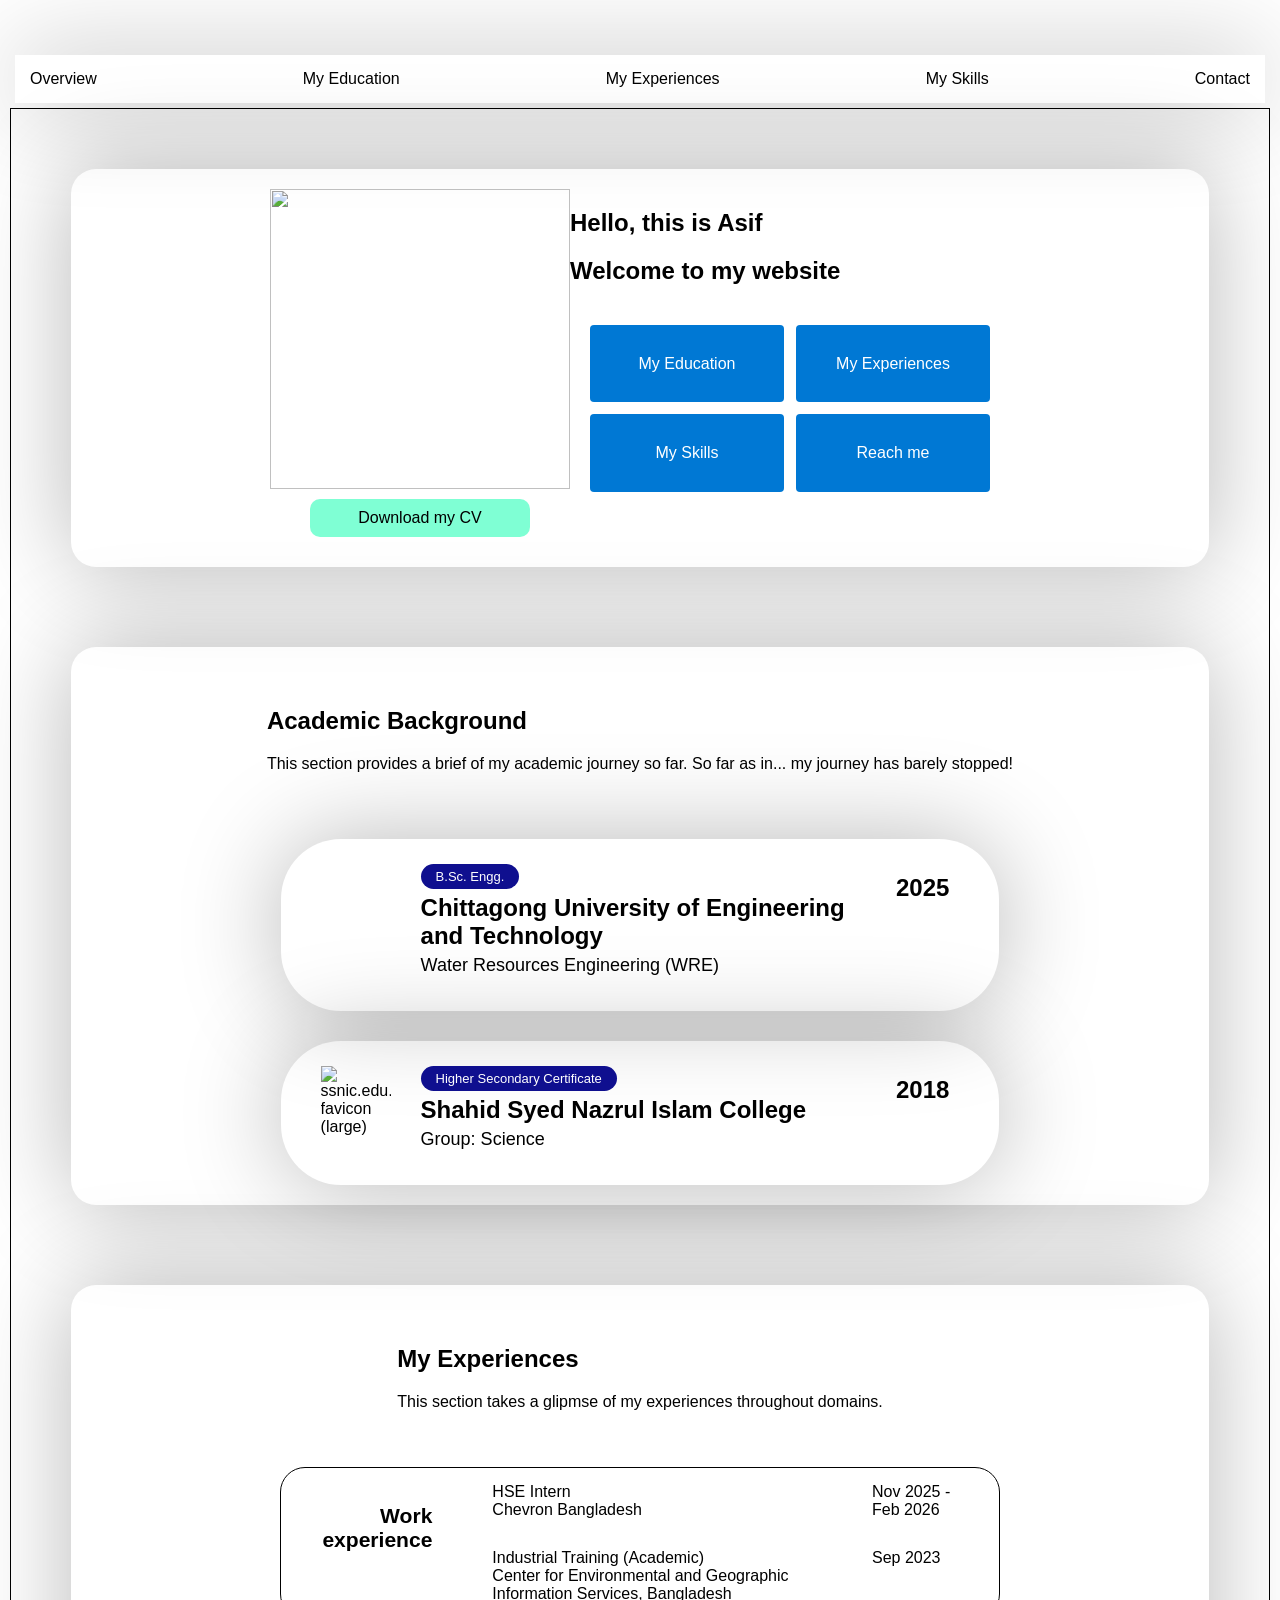
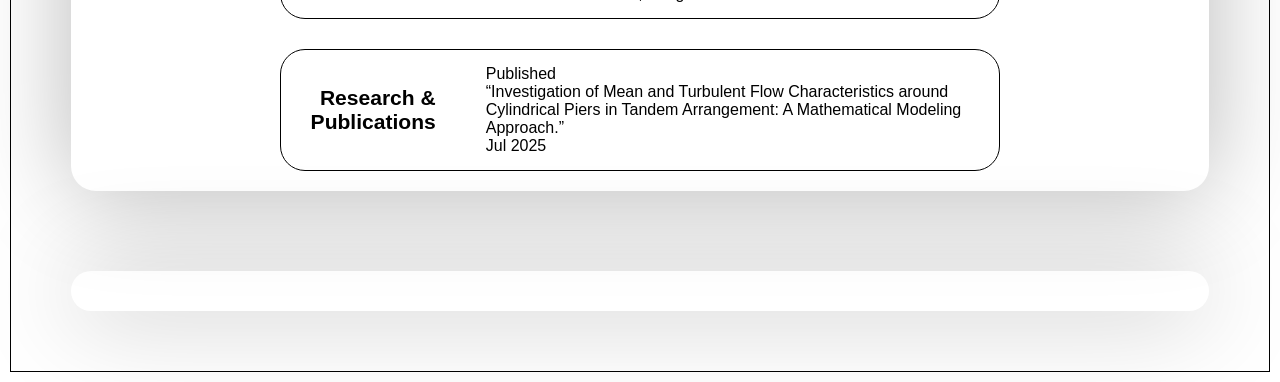
==== main.html @ f103220b "first commit" ====
<!DOCTYPE html>
<html lang="en">

<head>
    <meta charset="UTF-8">
    <meta name="viewport" content="width=device-width, initial-scale=1.0">
    <title>index</title>
    <link rel="stylesheet" href="style.css">
</head>

<body>

<div class="nav">
    <div class="nav-btn">Overview</div>
    <div class="nav-btn">My Education</div>
    <div class="nav-btn">My Experiences</div>
    <div class="nav-btn">My Skills</div>
    <div class="nav-btn">Contact</div>
</div>

<div class="og-container">

<!-- intro -->
<section class="container intro">
    <div class="intro-abstract">
    <img class="avatar" src="https://png.pngtree.com/png-clipart/20230927/original/pngtree-man-avatar-image-for-profile-png-image_13001877.png" width="300px" height="300px">
    <div class="self-btn">Download my CV</div>
    </div>

    <div class="intro-detail">
        <h2>Hello, this is Asif</h2>
        <h1>Welcome to my website</h1>
        <div class="intro-detail-nav-container">
            <div class="intro-detail-nav">
                <div class="intro-detail-nav-btn">My Education</div>
                <div class="intro-detail-nav-btn">My Experiences</div>
                <div class="intro-detail-nav-btn">My Skills</div>
                <div class="intro-detail-nav-btn">Reach me</div>
            </div>
        </div>
    </div>
</section>

<div class="spacing"></div>
<!-- education -->
<section class="container ac-container">
    <div class="ac-intro">
        <h1>Academic Background</h1>
        <p>This section provides a brief of my academic journey so far. So far as in... my journey has barely stopped!</p>
    </div>
    <section class="ac">
        <div class="ac-detail">
            <div class="ac-logo">
                <img src="https://upload.wikimedia.org/wikipedia/en/thumb/0/0e/CUET_Vector_Logo.svg/1280px-CUET_Vector_Logo.svg.png" alt="" width="70px">
            </div>
            <div class="ac-info">
                <div class="ac-initial">
                    <div class="ac-degree">B.Sc. Engg.</div>
                </div>
                <div class="ac-school">Chittagong University of Engineering and Technology</div>
                <div class="ac-major">Water Resources Engineering (WRE)</div>
            </div>
        </div>
        <div class="ac-year">2025</div>
    </section>

    <section class="ac">
        <div class="ac-detail">
            <div class="ac-logo">
                <img src="https://favicon.im/ssnic.edu.bd?larger=true" alt="ssnic.edu.bd favicon (large)" loading="lazy" width="70px" height="80px" /> <!-- Temporary measure -->
            </div>
            <div class="ac-info">
                <div class="ac-initial">
                    <div class="ac-degree">Higher Secondary Certificate</div>
                </div>
                <div class="ac-school">Shahid Syed Nazrul Islam College</div>
                <div class="ac-major">Group: Science</div>
            </div>
        </div>
        <div class="ac-year">2018</div>
    </section>

</section>
<div class="spacing"></div>

<!-- experience - all sorts -->
<section class="container exp-container">
    <div class="exp-intro">
        <h1>My Experiences</h1>
        <p>This section takes a glipmse of my experiences throughout domains.</p>
    </div>
    <!-- experience-main -->
    <section class="exp">
        <!-- experience-work -->
        <section class="exp-work">
            <div class="exp-title"><h3>Work experience</h3></div>
            <section class="exp-detail">
                <section class="exp-work-detail">
                    <section class="exp-work-details">
                        <div class="exp-work-logo">
                            <img src="https://upload.wikimedia.org/wikipedia/commons/thumb/8/86/Chevron_Logo.svg/1280px-Chevron_Logo.svg.png" alt="" width="70px">
                        </div>
                        <div class="exp-work-info">
                            <div class="exp-work-title">HSE Intern</div>
                            <div class="exp-work-company">Chevron Bangladesh</div>
                        </div>
                    </section>
                    <div class="exp-work-year">Nov 2025 - Feb 2026</div>
                </section>

                <section class="exp-work-detail">
                    <section class="exp-work-details">
                        <div class="exp-work-logo">
                            <img src="https://res.cloudinary.com/dxgnfeike/image/upload/v1737283114/y5z5plsmgsodbi2i0pvb.png" alt="" width="70px">
                        </div>
                        <div class="exp-work-info">
                            <div class="exp-work-title">Industrial Training (Academic)</div>
                            <div class="exp-work-company">Center for Environmental and Geographic Information Services, Bangladesh</div>
                        </div>
                    </section>
                    <div class="exp-work-year">Sep 2023</div>
                </section>
            </section>
        </section>

        <!-- experience-research -->
        <section class="exp-research">
            <div class="exp-title"><h3>Research & Publications</h3></div>
            <section class="exp-detail">
                <section class="exp-research-detail">
                    <div class="exp-research-info">
                        <div class="exp-research-status">Published</div>
                        <div class="exp-research-title">“Investigation of Mean and Turbulent Flow Characteristics around Cylindrical Piers in Tandem Arrangement: A Mathematical Modeling Approach.”</div>
                    </div>
                <div class="exp-research-year">
                    Jul 2025
                </div>
                </section>
            </section>
    </section>
</section>
</section>

<div class="spacing"></div>

<!-- skills -->
<section class="container skills-container">

</section>

    

</div>
</body>
</html>
---- style.css ----
body {
    margin: 0;
    padding: 10px;
    /* width: 70%; */
    padding-top: 50px;
    font-family: 'Roboto', sans-serif;
}

.og-container {
    /* display: flex; */
    justify-content: center;
    align-items: center;
    padding: 50px;
    margin: 0 auto;
    border: 1px solid black;
}

.container{
    padding: 20px;
    margin: 10px;
    box-shadow: 0px 0px 100px rgba(0, 0, 0, 0.281);
    border-radius: 25px;
}

.nav{
    display: flex;
    flex-wrap: nowrap;
    justify-content: space-between;
    gap: 5px;
    padding: 15px;
    margin: 5px;
    box-shadow: 0px 0px 100px rgba(0, 0, 0, 0.281);
}

.spacing{
    padding:30px;
}


/* intro */
.intro{
    display: flex;
    justify-content: center;
    align-items: start;
}

.intro-abstract{
    display: flex;
    justify-content: center;
    align-items: center;
    flex-direction: column;
    /* padding: 50px; */
}

.self-btn{
    text-align: center;
    margin: 10px;
    padding: 10px;
    background-color: aquamarine;
    border-radius: 10px;
    width: 200px;
}

.intro-detail-nav-container{
    padding: 20px;
}

.intro-detail-nav {
  display: flex;
  flex-wrap: wrap;        /* Allows items to move to the next line */
  gap: 12px;              /* Creates the space between the tiles */
  width: 100%;            /* Fills the parent container */
  max-width: 400px;       /* Optional: limits the overall size */
  min-height: 100px;
  min-width: 200px;
  box-sizing: border-box;
}

.intro-detail-nav-btn {
  /* The Magic Math: (100% / 2) - (gap / 2) */
  flex: 0 0 calc(50% - 6px); 
  
  aspect-ratio: 1 / .4;    /* Ensures each button is a perfect square */
  background-color: #0078D4;
  color: white;
  
  /* Centering the text inside */
  display: flex;
  align-items: center;
  justify-content: center;
  text-align: center;
  
  border-radius: 4px;
  box-sizing: border-box;
  padding: 10px;
}
/* ------------------ */


/* education */
.ac-container{
    display: flex;
    flex-direction: column;
    align-items: center;
    gap: 30px;
}
.ac-intro{
    padding: 20px 50px;
}
.ac{
    display: flex;
    justify-content: space-between;
    width: 60%;
    /* align-items: start;  unnecessary as it controls the entire children alignment*/
    gap: 20px;
    padding: 15px 30px;
    /* margin:50px 20px; */
    box-shadow: 0px 0px 100px rgba(0, 0, 0, 0.281);
    border-radius: 60px;
}
.ac-detail{
    display: flex;
    flex-direction: row;
    gap: 10px;
}
.ac-logo{
    display: flex;
    justify-content: start;
    align-items: center;
    flex-direction: column;
    padding: 10px;
}

.ac-info{
    display: flex;
    justify-content: start;
    align-items: start;
    flex-direction: column;
    padding: 10px;
}
.ac-initial{
    display: flex;
    gap: 10px;
    margin-bottom: 5px;
}
.ac-degree{
    font-size: small;
    background-color: rgb(15, 15, 143);
    color: white;
    padding: 5px 15px;
    border-radius: 15px;
}
.ac-school{
    font-size: x-large;
    font-weight: bold;
    margin-bottom: 5px;
    
}
.ac-major{
    font-size: large;
    /* padding-top: 10px; */
    padding-bottom: 10px;
}
.ac-year{
    display: flex;
    align-items: start;
    font-weight: bold;
    font-size: x-large;
    color: black;
    padding: 20px;
}

/* experience */
.exp-container{
    display: flex;
    flex-direction: column;
    align-items: center;
    gap: 20px;
}
.exp{
    display: flex;
    flex-direction: column;
    align-items: center;
    gap: 30px;
}
.exp-intro{
    padding: 20px 50px;
}
.exp-title{
    font-size: large;
    text-align: right;
    flex: .5;
}
.exp-detail{
    display: flex;
    flex: 2;
    flex-direction: column;
    gap: 30px;
}

/* work-experience */
.exp-work{
    display: flex;
    justify-content: start;
    align-items: start;
    width: 60%;
    gap: 50px;
    padding: 15px 30px;
    border: 1px solid black;
    border-radius: 25px;
}

.exp-work-detail{
    display: flex;
    flex-direction: row;
    justify-content: space-between;
    gap: 0px;
}

.exp-work-details{
    display: flex;
    flex: 2;
    flex-direction: row;
    justify-content: start;
    align-items: start;
    gap: 10px;
}

.exp-logo{ 
    display: flex;
    justify-content: start;
    align-items: center;
    flex-direction: column;
    padding: 10px;
}

.exp-work-year{
    flex: .5;
    justify-content: end;
}


/* research-experience */
.exp-research{
    display: flex;
    justify-content: space-between;
    width: 60%;
    gap: 20px;
    padding: 15px 30px;
    border-radius: 60px;
}

.exp-research{
    display: flex;
    justify-content: start;
    align-items: start;
    width: 60%;
    gap: 50px;
    padding: 15px 30px;
    border: 1px solid black;
    border-radius: 25px;
}
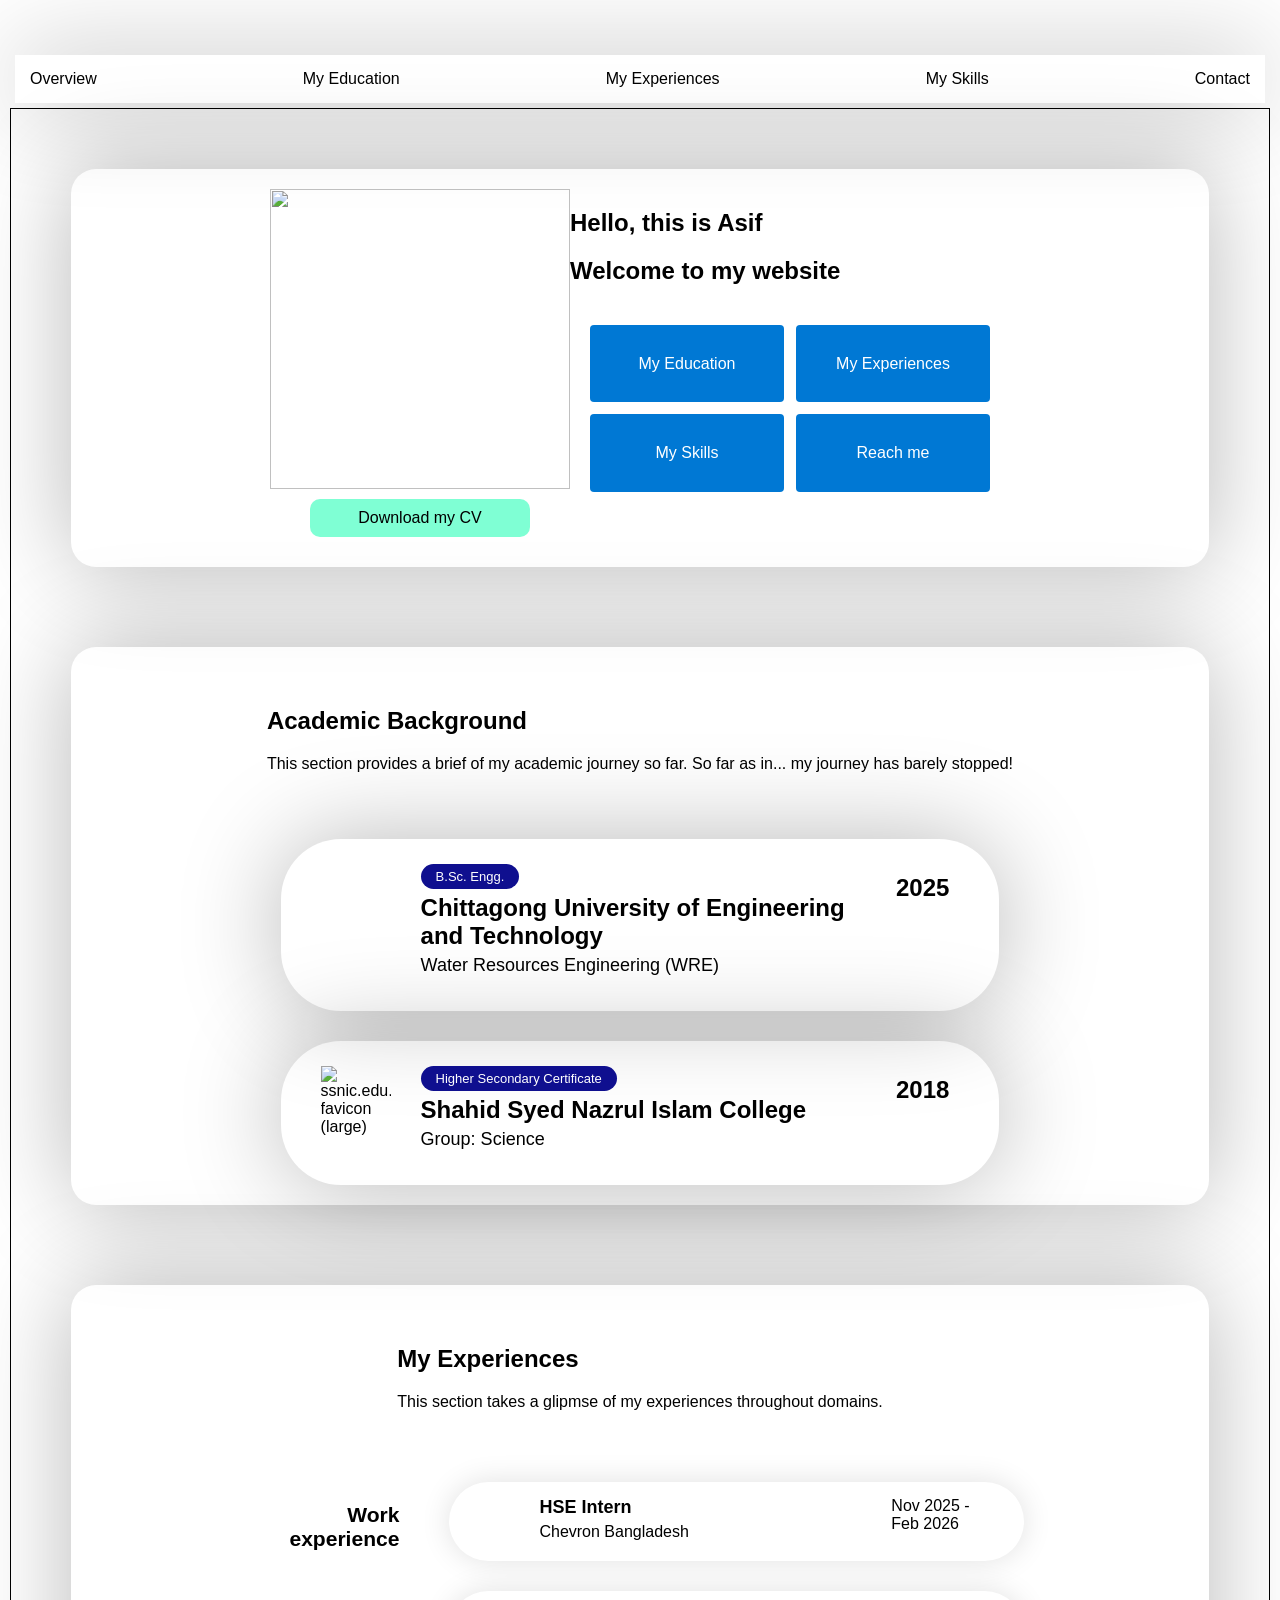
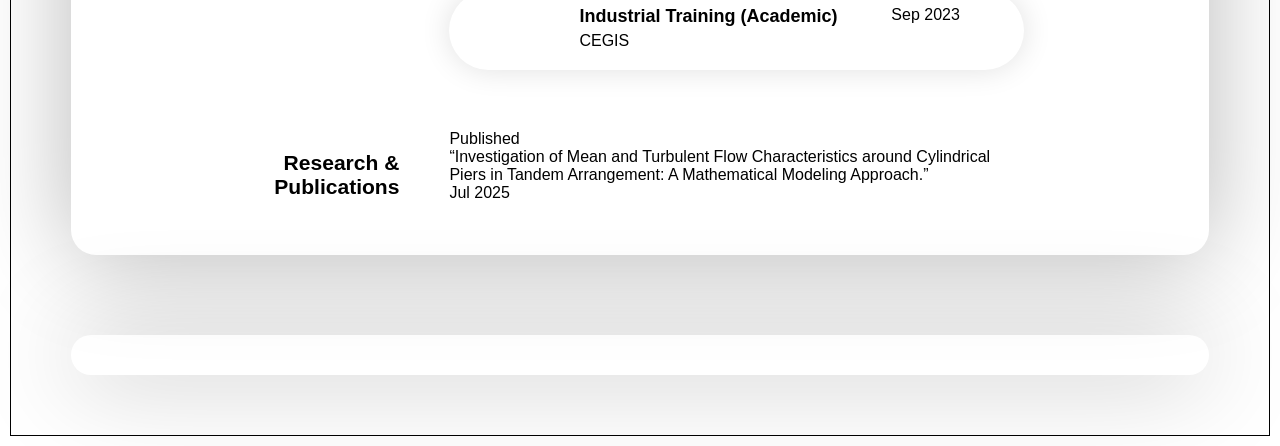
==== commit 697c9585: "Improved 'Work experience'" ====
--- a/main.html
+++ b/main.html
@@ -95,10 +95,10 @@
         <section class="exp-work">
             <div class="exp-title"><h3>Work experience</h3></div>
             <section class="exp-detail">
-                <section class="exp-work-detail">
+                <section class="exp-work-detail"> <!--Modify this for individual work card styling-->
                     <section class="exp-work-details">
                         <div class="exp-work-logo">
-                            <img src="https://upload.wikimedia.org/wikipedia/commons/thumb/8/86/Chevron_Logo.svg/1280px-Chevron_Logo.svg.png" alt="" width="70px">
+                            <img src="https://upload.wikimedia.org/wikipedia/commons/thumb/8/86/Chevron_Logo.svg/1280px-Chevron_Logo.svg.png" alt="" width="30px">
                         </div>
                         <div class="exp-work-info">
                             <div class="exp-work-title">HSE Intern</div>
@@ -115,7 +115,7 @@
                         </div>
                         <div class="exp-work-info">
                             <div class="exp-work-title">Industrial Training (Academic)</div>
-                            <div class="exp-work-company">Center for Environmental and Geographic Information Services, Bangladesh</div>
+                            <div class="exp-work-company">CEGIS</div>
                         </div>
                     </section>
                     <div class="exp-work-year">Sep 2023</div>
--- a/style.css
+++ b/style.css
@@ -203,10 +203,9 @@
     display: flex;
     justify-content: start;
     align-items: start;
-    width: 60%;
+    width: 70%;
     gap: 50px;
     padding: 15px 30px;
-    border: 1px solid black;
     border-radius: 25px;
 }
 
@@ -215,6 +214,9 @@
     flex-direction: row;
     justify-content: space-between;
     gap: 0px;
+    padding: 15px 30px;
+    box-shadow: 0px 0px 30px rgba(0, 0, 0, 0.12);
+    border-radius: 40px;
 }
 
 .exp-work-details{
@@ -226,12 +228,21 @@
     gap: 10px;
 }
 
-.exp-logo{ 
-    display: flex;
-    justify-content: start;
-    align-items: center;
-    flex-direction: column;
-    padding: 10px;
+.exp-work-logo{ 
+    display: flex;
+    justify-content: start;
+    align-items: center;
+    flex-direction: column;
+    padding: 10px;
+}
+.exp-work-title{
+    font-size: large;
+    font-weight: bold;
+    padding-bottom: 5px;
+}
+.exp-work-company{
+    font-size: medium;
+    margin-bottom: 5px;
 }
 
 .exp-work-year{
@@ -254,9 +265,8 @@
     display: flex;
     justify-content: start;
     align-items: start;
-    width: 60%;
+    width: 70%;
     gap: 50px;
     padding: 15px 30px;
-    border: 1px solid black;
     border-radius: 25px;
 }
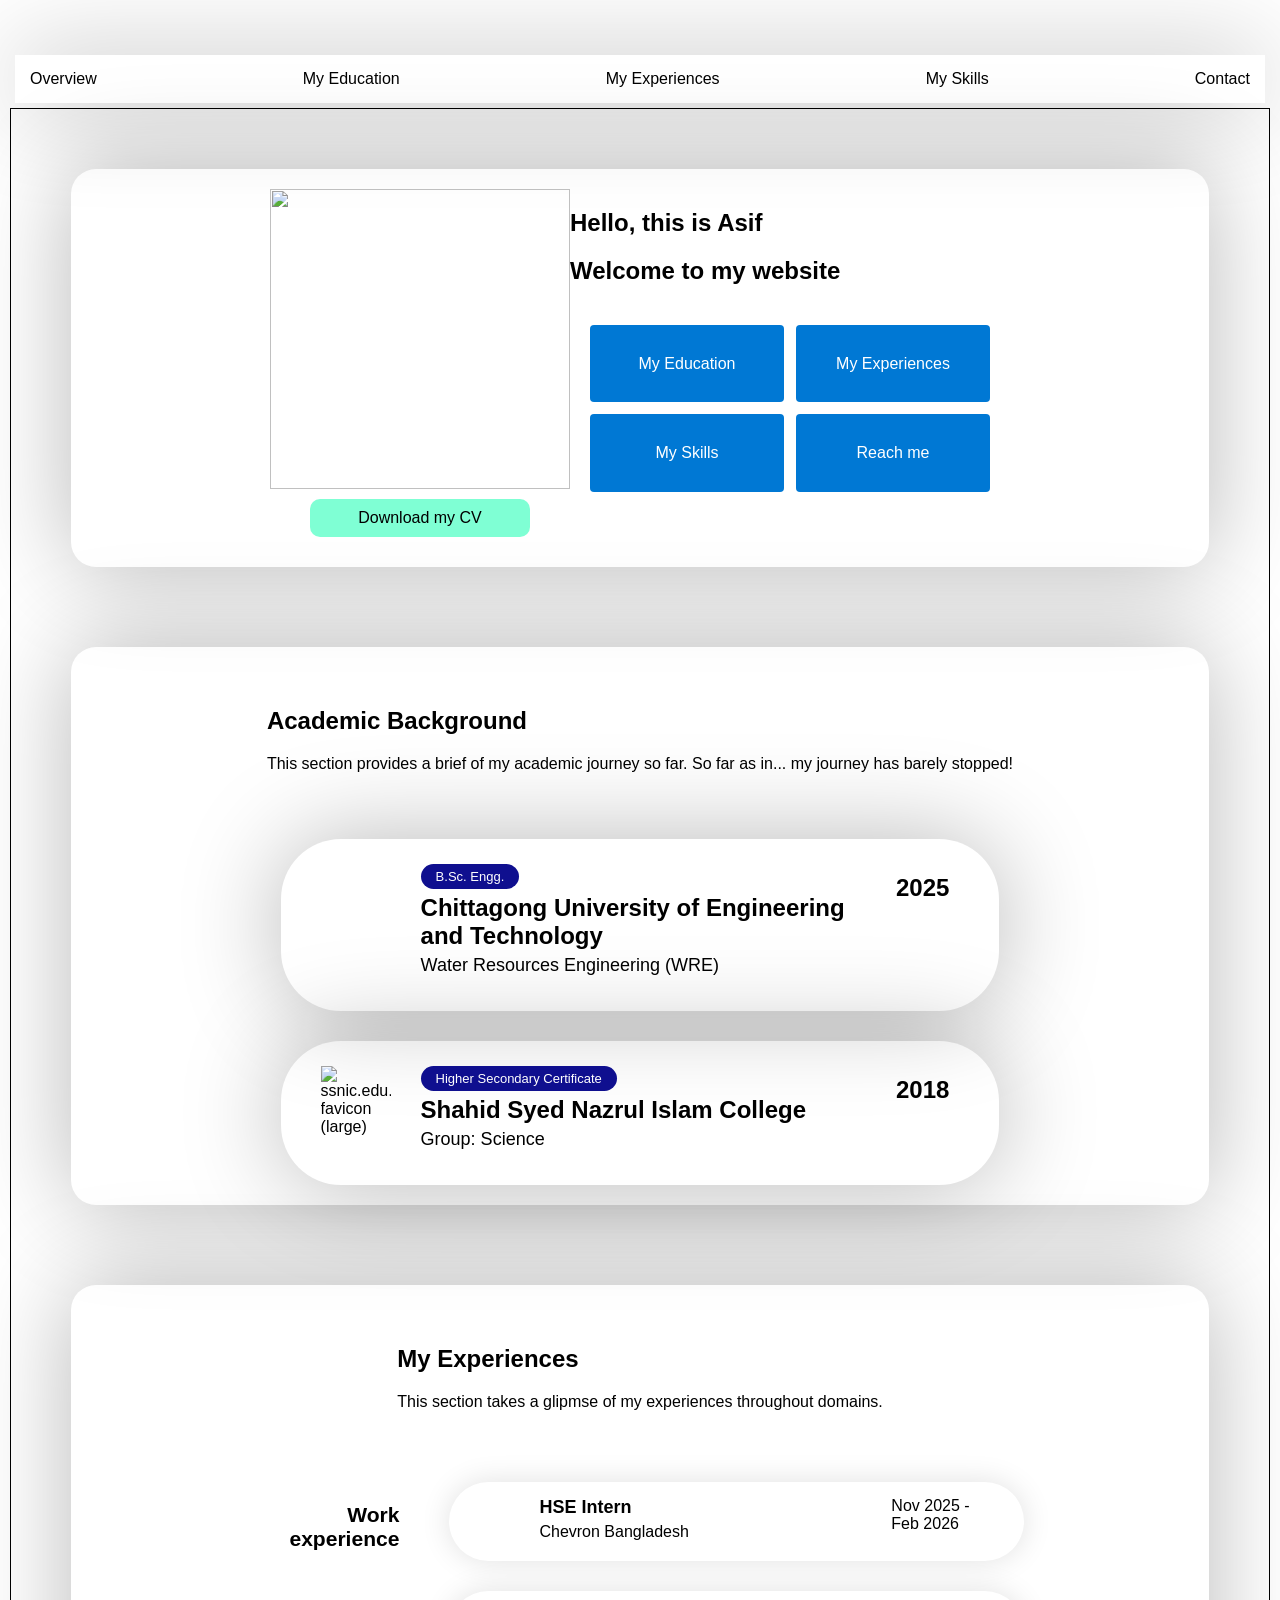
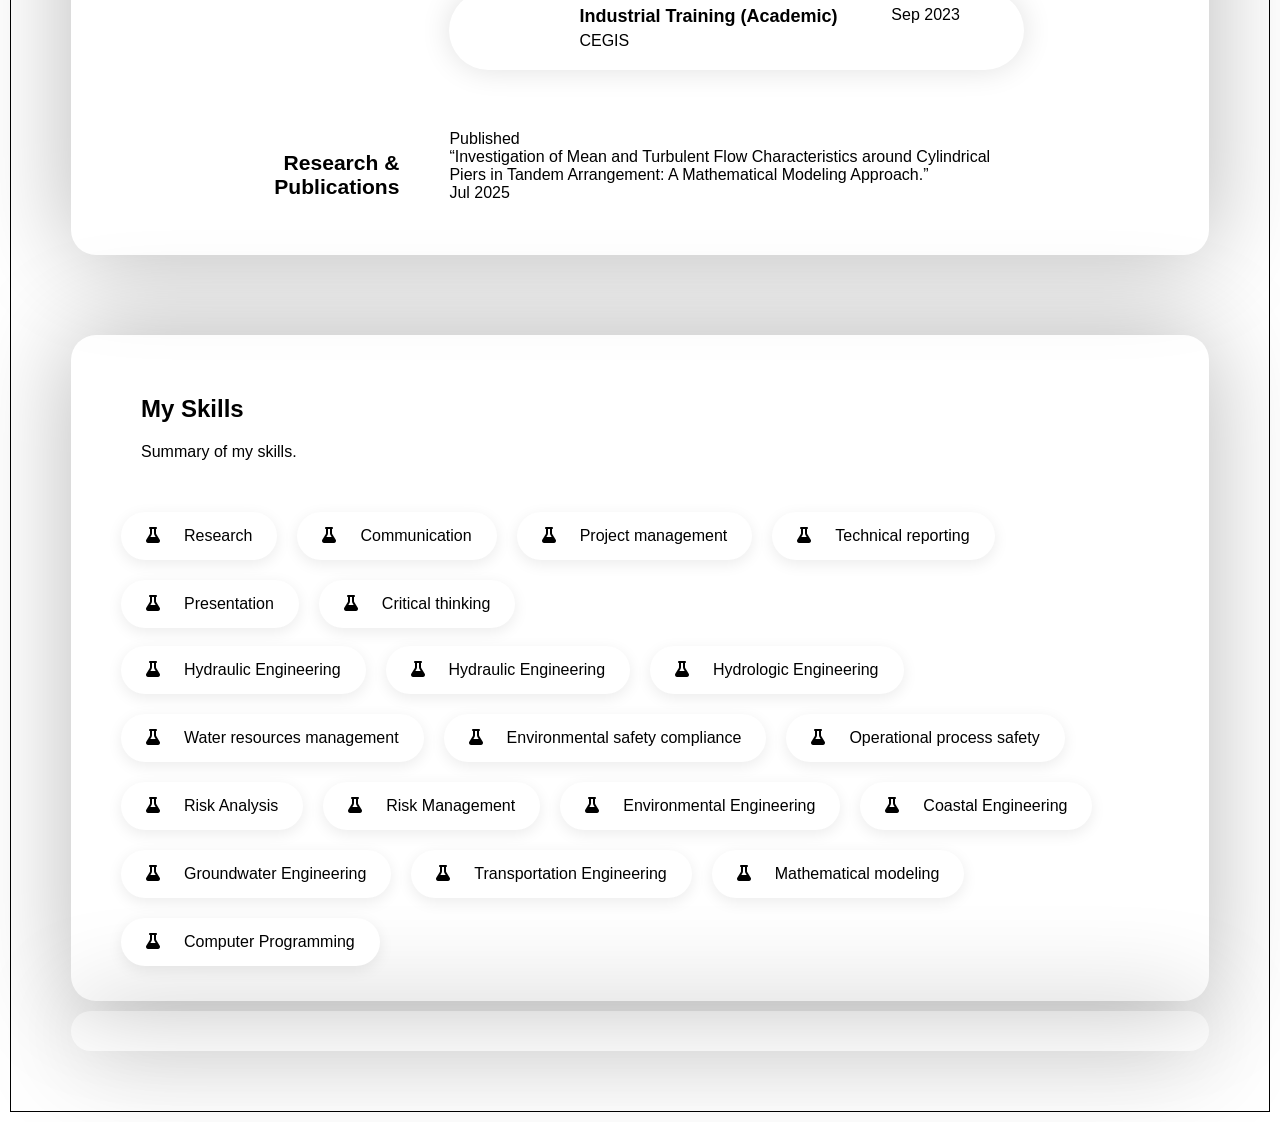
==== commit 308ee6fe: "Added dynamic skills section" ====
--- a/main.html
+++ b/main.html
@@ -6,6 +6,8 @@
     <meta name="viewport" content="width=device-width, initial-scale=1.0">
     <title>index</title>
     <link rel="stylesheet" href="style.css">
+    <link rel="stylesheet" href="https://cdnjs.cloudflare.com/ajax/libs/font-awesome/6.4.0/css/all.min.css">
+    <script src="script.js" defer></script>
 </head>
 
 <body>
@@ -145,10 +147,21 @@
 
 <!-- skills -->
 <section class="container skills-container">
+    <div class="exp-intro">
+        <h1>My Skills</h1>
+        <p>Summary of my skills.</p>
+    </div>
+    <section class="skills">
+        <section class="skills-general" id="skills-general"></section>
+        <br> <!-- Temporary measure -->
+        <section class="skills-technical" id="skills-technical"></section>
+    </section>
+</section>
+
+
+<section class="container ">
 
 </section>
-
-    
 
 </div>
 </body>
--- a/style.css
+++ b/style.css
@@ -269,4 +269,29 @@
     gap: 50px;
     padding: 15px 30px;
     border-radius: 25px;
-}+}
+
+/* skills */
+.skills{
+    /* display: flex; */
+    /* justify-content: space-between; */
+    /* align-items: center; */
+    padding: 15px 30px;
+    border-radius: 60px;
+}
+.skills-general, .skills-technical {
+    display: flex;
+    /* flex: 1; */
+    flex-wrap: wrap;
+    gap: 20px;
+}
+.skill-card {
+  display: inline-flex;
+  align-items: center;
+  /* position: relative; */
+  padding: 15px 25px;
+  border-radius: 50px;
+  box-shadow: 0px 4px 15px rgba(0, 0, 0, 0.08);
+  background: #fff;
+  gap: 24px;
+}
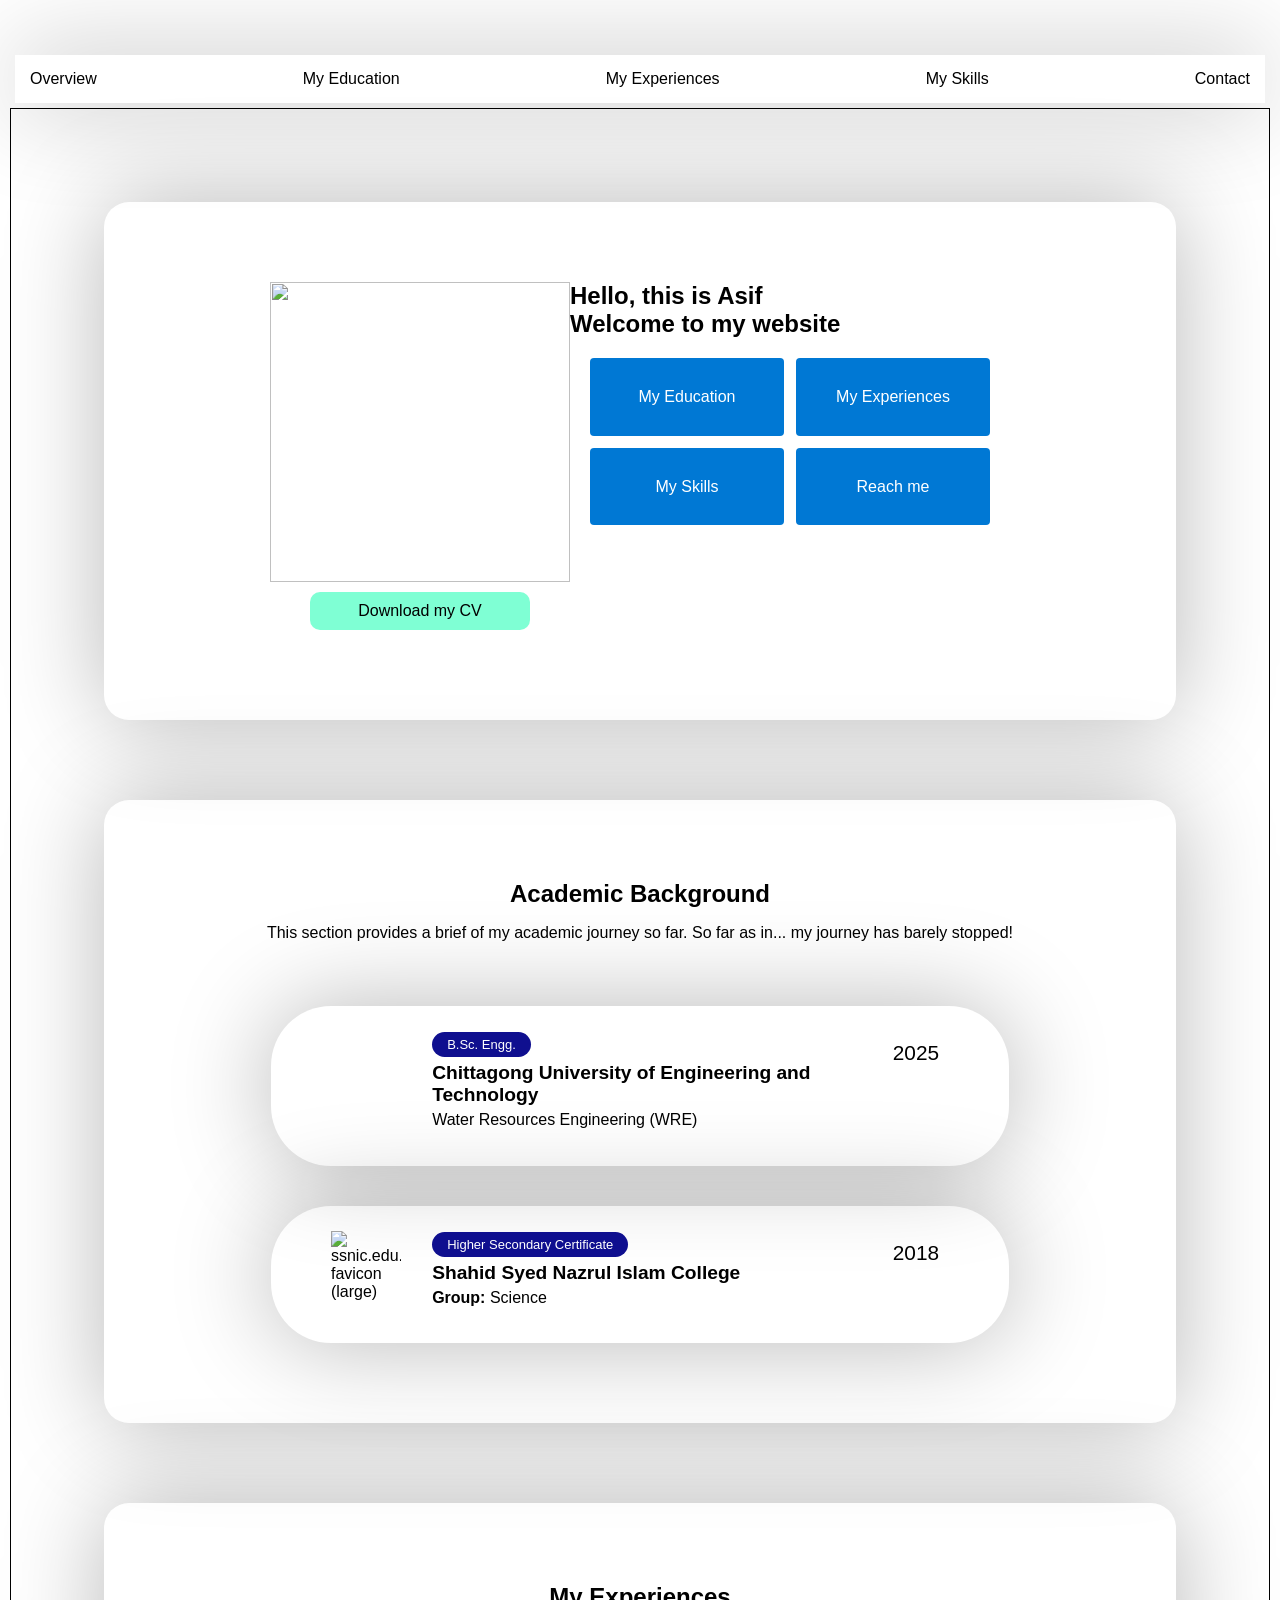
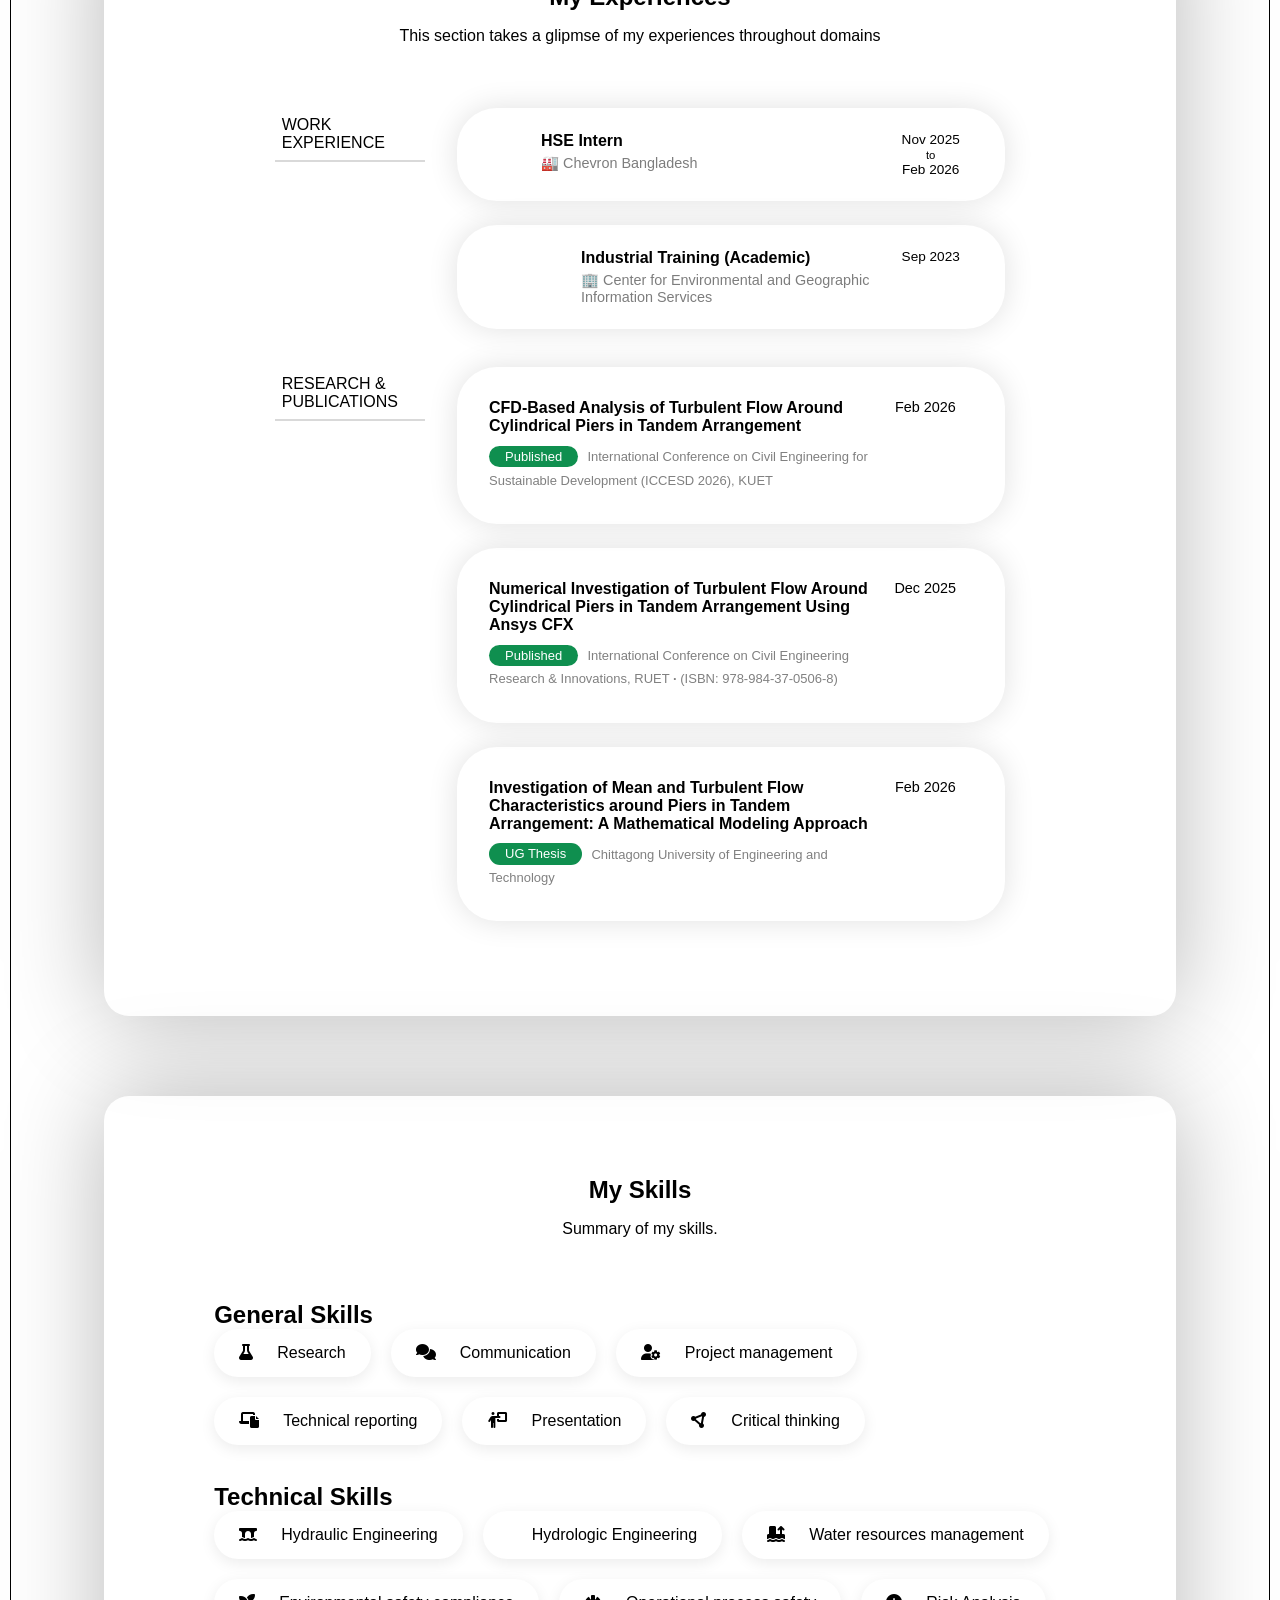
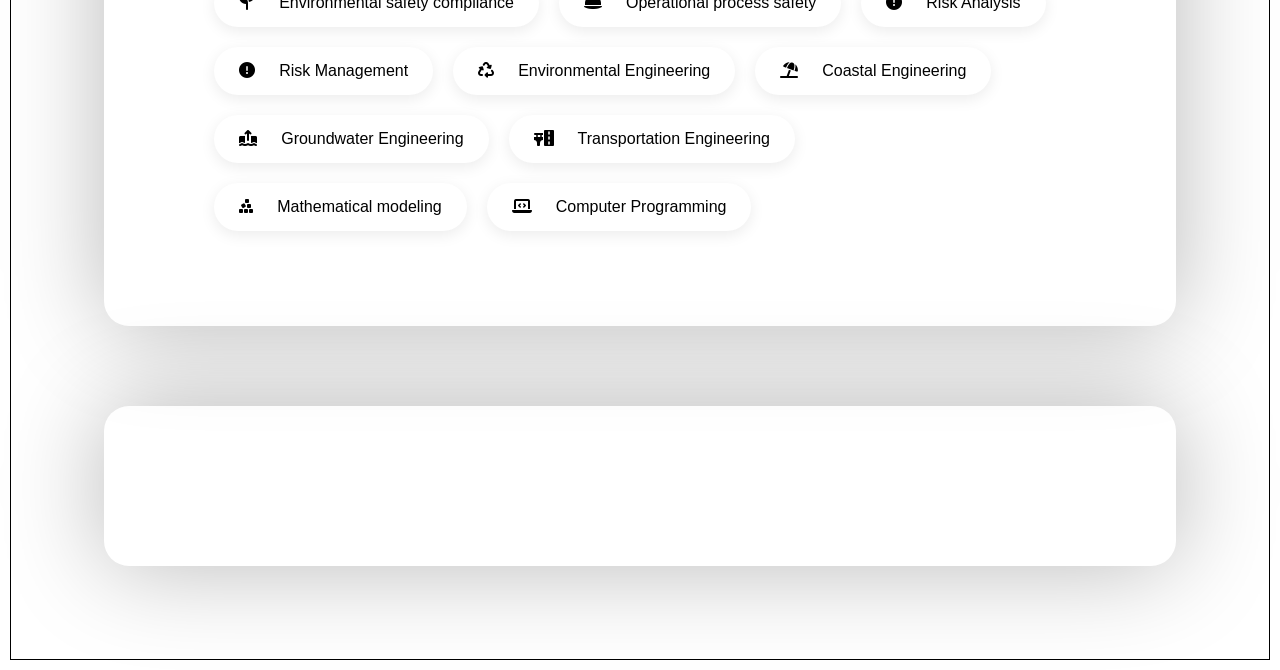
==== commit 9d784b94: "improved Experience & Academic visuals" ====
--- a/main.html
+++ b/main.html
@@ -50,38 +50,40 @@
         <h1>Academic Background</h1>
         <p>This section provides a brief of my academic journey so far. So far as in... my journey has barely stopped!</p>
     </div>
-    <section class="ac">
-        <div class="ac-detail">
-            <div class="ac-logo">
-                <img src="https://upload.wikimedia.org/wikipedia/en/thumb/0/0e/CUET_Vector_Logo.svg/1280px-CUET_Vector_Logo.svg.png" alt="" width="70px">
+    <div class="ac-school-list">
+        <section class="ac">
+            <div class="ac-detail">
+                <div class="ac-logo">
+                    <img src="https://upload.wikimedia.org/wikipedia/en/thumb/0/0e/CUET_Vector_Logo.svg/1280px-CUET_Vector_Logo.svg.png" alt="" width="70px">
+                </div>
+                <div class="ac-info">
+                    <div class="ac-initial">
+                        <div class="ac-degree">B.Sc. Engg.</div>
+                    </div>
+                    <div class="ac-school">Chittagong University of Engineering and Technology</div>
+                    <div class="ac-major">Water Resources Engineering (WRE)</div>
+                </div>
             </div>
-            <div class="ac-info">
-                <div class="ac-initial">
-                    <div class="ac-degree">B.Sc. Engg.</div>
-                </div>
-                <div class="ac-school">Chittagong University of Engineering and Technology</div>
-                <div class="ac-major">Water Resources Engineering (WRE)</div>
+            <div class="ac-year">2025</div>
+        </section>
+
+        <section class="ac">
+            <div class="ac-detail">
+                <div class="ac-logo">
+                    <img src="https://favicon.im/ssnic.edu.bd?larger=true" alt="ssnic.edu.bd favicon (large)" loading="lazy" width="70px" height="80px" /> <!-- Temporary measure -->
+                </div>
+                <div class="ac-info">
+                    <div class="ac-initial">
+                        <div class="ac-degree">Higher Secondary Certificate</div>
+                    </div>
+                    <div class="ac-school">Shahid Syed Nazrul Islam College</div>
+                    <div class="ac-major"><strong>Group:</strong> Science</div>
+                </div>
             </div>
-        </div>
-        <div class="ac-year">2025</div>
-    </section>
-
-    <section class="ac">
-        <div class="ac-detail">
-            <div class="ac-logo">
-                <img src="https://favicon.im/ssnic.edu.bd?larger=true" alt="ssnic.edu.bd favicon (large)" loading="lazy" width="70px" height="80px" /> <!-- Temporary measure -->
-            </div>
-            <div class="ac-info">
-                <div class="ac-initial">
-                    <div class="ac-degree">Higher Secondary Certificate</div>
-                </div>
-                <div class="ac-school">Shahid Syed Nazrul Islam College</div>
-                <div class="ac-major">Group: Science</div>
-            </div>
-        </div>
-        <div class="ac-year">2018</div>
-    </section>
-
+            <div class="ac-year">2018</div>
+        </section>
+    </div>
+    
 </section>
 <div class="spacing"></div>
 
@@ -89,14 +91,15 @@
 <section class="container exp-container">
     <div class="exp-intro">
         <h1>My Experiences</h1>
-        <p>This section takes a glipmse of my experiences throughout domains.</p>
+        <p>This section takes a glipmse of my experiences throughout domains</p>
     </div>
     <!-- experience-main -->
     <section class="exp">
         <!-- experience-work -->
-        <section class="exp-work">
-            <div class="exp-title"><h3>Work experience</h3></div>
-            <section class="exp-detail">
+        <section class="exp-work exp-work-research">
+            <div class="exp-title">WORK EXPERIENCE</div>
+            <section class="exp-body">
+
                 <section class="exp-work-detail"> <!--Modify this for individual work card styling-->
                     <section class="exp-work-details">
                         <div class="exp-work-logo">
@@ -104,10 +107,10 @@
                         </div>
                         <div class="exp-work-info">
                             <div class="exp-work-title">HSE Intern</div>
-                            <div class="exp-work-company">Chevron Bangladesh</div>
+                            <div class="exp-work-company">🏭 Chevron Bangladesh</div>
                         </div>
                     </section>
-                    <div class="exp-work-year">Nov 2025 - Feb 2026</div>
+                    <div class="exp-work-year">Nov 2025 <br><small>to</small><br>Feb 2026</div>
                 </section>
 
                 <section class="exp-work-detail">
@@ -117,7 +120,7 @@
                         </div>
                         <div class="exp-work-info">
                             <div class="exp-work-title">Industrial Training (Academic)</div>
-                            <div class="exp-work-company">CEGIS</div>
+                            <div class="exp-work-company">🏢 Center for Environmental and Geographic Information Services</div>
                         </div>
                     </section>
                     <div class="exp-work-year">Sep 2023</div>
@@ -126,17 +129,48 @@
         </section>
 
         <!-- experience-research -->
-        <section class="exp-research">
-            <div class="exp-title"><h3>Research & Publications</h3></div>
-            <section class="exp-detail">
-                <section class="exp-research-detail">
+        <section class="exp-research exp-work-research">
+            <div class="exp-title">RESEARCH & PUBLICATIONS</div>
+            <section class="exp-body">
+                
+                <!-- Research cards -->
+                <section class="exp-research-body">
                     <div class="exp-research-info">
-                        <div class="exp-research-status">Published</div>
-                        <div class="exp-research-title">“Investigation of Mean and Turbulent Flow Characteristics around Cylindrical Piers in Tandem Arrangement: A Mathematical Modeling Approach.”</div>
-                    </div>
-                <div class="exp-research-year">
-                    Jul 2025
-                </div>
+                        <div class="exp-research-title"><strong>CFD-Based Analysis of Turbulent Flow Around Cylindrical Piers in Tandem Arrangement</strong></div>
+                        <div class="exp-research-info-footer">
+                            <span class="exp-research-status">Published</span>
+                            <span class="exp-research-journal">International Conference on Civil Engineering for Sustainable Development (ICCESD 2026), KUET</span>
+                        </div>
+                    </div>
+                    <div class="exp-research-year">
+                        Feb 2026
+                    </div>
+                </section>
+
+                <section class="exp-research-body">
+                    <div class="exp-research-info">
+                        <div class="exp-research-title"><strong>Numerical Investigation of Turbulent Flow Around Cylindrical Piers in Tandem Arrangement Using Ansys CFX</strong></div>
+                        <div class="exp-research-info-footer">
+                            <span class="exp-research-status">Published</span>
+                            <span class="exp-research-journal">International Conference on Civil Engineering Research & Innovations, RUET <b>·</b> (ISBN: 978-984-37-0506-8)</span>
+                        </div>
+                    </div>
+                    <div class="exp-research-year">
+                        Dec 2025
+                    </div>
+                </section>
+
+                <section class="exp-research-body">
+                    <div class="exp-research-info">
+                        <div class="exp-research-title"><strong>Investigation of Mean and Turbulent Flow Characteristics around Piers in Tandem Arrangement: A Mathematical Modeling Approach</strong></div>
+                        <div class="exp-research-info-footer">
+                            <span class="exp-research-status">UG Thesis</span>
+                            <span class="exp-research-journal">Chittagong University of Engineering and Technology</span>
+                        </div>
+                    </div>
+                    <div class="exp-research-year">
+                        Feb 2026
+                    </div>
                 </section>
             </section>
     </section>
@@ -147,18 +181,24 @@
 
 <!-- skills -->
 <section class="container skills-container">
-    <div class="exp-intro">
+    <div class="skills-intro">
         <h1>My Skills</h1>
         <p>Summary of my skills.</p>
     </div>
     <section class="skills">
-        <section class="skills-general" id="skills-general"></section>
+        <div class="skills-general-container">
+            <h2>General Skills</h2>
+            <section class="skills-general" id="skills-general"></section>
+        </div>
         <br> <!-- Temporary measure -->
-        <section class="skills-technical" id="skills-technical"></section>
+        <div class="skills-technical-container">
+            <h2>Technical Skills</h2>
+            <section class="skills-technical" id="skills-technical"></section>
+        </div>
     </section>
 </section>
 
-
+<div class="spacing"></div>
 <section class="container ">
 
 </section>
--- a/style.css
+++ b/style.css
@@ -1,3 +1,10 @@
+.container h1,
+.container h2,
+.container h3 {
+    margin: 0;
+    padding: 0;
+}
+
 body {
     margin: 0;
     padding: 10px;
@@ -5,23 +12,19 @@
     padding-top: 50px;
     font-family: 'Roboto', sans-serif;
 }
-
 .og-container {
-    /* display: flex; */
-    justify-content: center;
-    align-items: center;
-    padding: 50px;
+    display: flex;
+    flex-direction: column;
+    padding: 5.2rem; 
     margin: 0 auto;
     border: 1px solid black;
 }
-
 .container{
-    padding: 20px;
+    padding: 5rem;
     margin: 10px;
     box-shadow: 0px 0px 100px rgba(0, 0, 0, 0.281);
     border-radius: 25px;
 }
-
 .nav{
     display: flex;
     flex-wrap: nowrap;
@@ -31,11 +34,9 @@
     margin: 5px;
     box-shadow: 0px 0px 100px rgba(0, 0, 0, 0.281);
 }
-
 .spacing{
     padding:30px;
 }
-
 
 /* intro */
 .intro{
@@ -101,20 +102,24 @@
 .ac-container{
     display: flex;
     flex-direction: column;
-    align-items: center;
-    gap: 30px;
+    gap: 3rem;
 }
 .ac-intro{
-    padding: 20px 50px;
+    text-align: center;
+}
+.ac-school-list{
+    display: flex;
+    justify-content: center;
+    align-items: center; 
+    flex-direction: column;
+    gap: 2.5rem;
 }
 .ac{
     display: flex;
     justify-content: space-between;
-    width: 60%;
-    /* align-items: start;  unnecessary as it controls the entire children alignment*/
+    width: 70%;
     gap: 20px;
-    padding: 15px 30px;
-    /* margin:50px 20px; */
+    padding: 15px 50px; 
     box-shadow: 0px 0px 100px rgba(0, 0, 0, 0.281);
     border-radius: 60px;
 }
@@ -136,7 +141,7 @@
     justify-content: start;
     align-items: start;
     flex-direction: column;
-    padding: 10px;
+    padding: .7rem;
 }
 .ac-initial{
     display: flex;
@@ -151,21 +156,21 @@
     border-radius: 15px;
 }
 .ac-school{
-    font-size: x-large;
+    font-size: 1.2rem;
     font-weight: bold;
     margin-bottom: 5px;
     
 }
 .ac-major{
-    font-size: large;
+    font-size: 0.8;
     /* padding-top: 10px; */
     padding-bottom: 10px;
 }
 .ac-year{
     display: flex;
-    align-items: start;
-    font-weight: bold;
-    font-size: x-large;
+    align-items: ce;
+    /* font-weight: bold; */
+    font-size: 1.3rem;
     color: black;
     padding: 20px;
 }
@@ -174,39 +179,49 @@
 .exp-container{
     display: flex;
     flex-direction: column;
-    align-items: center;
-    gap: 20px;
+    gap: 2rem;
 }
 .exp{
     display: flex;
     flex-direction: column;
     align-items: center;
-    gap: 30px;
+    gap: 0.5rem;
 }
 .exp-intro{
-    padding: 20px 50px;
+    text-align: center;
 }
 .exp-title{
-    font-size: large;
-    text-align: right;
     flex: .5;
-}
-.exp-detail{
+    font-size: normal;
+    font-weight: 500;
+    text-align: left; 
+    padding: .5rem .4rem;
+    /* background-color: #0e4e59fe; */
+    color: rgb(0, 0, 0);
+    border-bottom: 2px solid rgba(0, 0, 0, 0.149);
+    
+}
+.exp-body{
     display: flex;
     flex: 2;
     flex-direction: column;
-    gap: 30px;
+    gap: 1.5rem;
+}
+
+.exp-work-research{
+    flex:1;
+    display: flex;
+    justify-content: start;
+    align-items: start;
+    width: 80%;
+    gap: 2rem;
+    padding: 15px 30px;
+    border-radius: 25px;
 }
 
 /* work-experience */
 .exp-work{
-    display: flex;
-    justify-content: start;
-    align-items: start;
-    width: 70%;
-    gap: 50px;
-    padding: 15px 30px;
-    border-radius: 25px;
+    
 }
 
 .exp-work-detail{
@@ -215,6 +230,7 @@
     justify-content: space-between;
     gap: 0px;
     padding: 15px 30px;
+    padding: 1.5rem;
     box-shadow: 0px 0px 30px rgba(0, 0, 0, 0.12);
     border-radius: 40px;
 }
@@ -236,46 +252,89 @@
     padding: 10px;
 }
 .exp-work-title{
-    font-size: large;
+    font-size: 1rem;
     font-weight: bold;
     padding-bottom: 5px;
 }
 .exp-work-company{
-    font-size: medium;
-    margin-bottom: 5px;
+    font-size: 0.9rem;
+    color: rgb(125, 125, 125);
 }
 
 .exp-work-year{
+    align-items: center;
+    justify-content: center;
     flex: .5;
-    justify-content: end;
+    font-size: .85rem;
+    text-align: center; 
 }
 
 
 /* research-experience */
 .exp-research{
-    display: flex;
-    justify-content: space-between;
-    width: 60%;
-    gap: 20px;
-    padding: 15px 30px;
-    border-radius: 60px;
-}
-
-.exp-research{
-    display: flex;
-    justify-content: start;
-    align-items: start;
-    width: 70%;
-    gap: 50px;
-    padding: 15px 30px;
-    border-radius: 25px;
-}
+
+}
+.exp-research-body{
+    display: flex;
+    flex: 2;
+    flex-direction: row;
+    justify-content: start;
+    align-items: start;
+    gap: 10px;
+    /* padding: 15px 30px; */
+    padding: 2rem;
+    box-shadow: 0px 0px 30px rgba(0, 0, 0, 0.12);
+    border-radius: 40px;
+}
+.exp-research-info{
+    flex: 2;
+    display: flex;
+    flex-direction: column;
+    gap: 10px;
+}
+.exp-research-info-footer{
+    display: inline;
+    align-items: start;
+    
+}
+.exp-research-journal{
+    line-height: 1.8;
+    font-size: small;
+    font-weight: 300;
+    color: gray;
+    padding: 0.3rem;
+}
+.exp-research-status{
+    font-size: small;
+    background-color: rgb(15, 143, 79);
+    color: white;
+    padding: 0.2rem 1rem;
+    border-radius: 15px;
+}
+.exp-research-year{
+    align-items: center;
+    justify-content: center;
+    flex: .5;
+    font-size: .9rem;
+    text-align: center; 
+}
+
 
 /* skills */
+.skills-container{
+    display: flex;
+    flex-direction: column;
+    gap: 2rem;
+}
+.skills-intro{
+    text-align: center;
+}
 .skills{
-    /* display: flex; */
-    /* justify-content: space-between; */
-    /* align-items: center; */
+    display: flex;
+    flex-direction: column;
+    justify-content: center;
+    align-items: center;
+    gap: 10px;
     padding: 15px 30px;
     border-radius: 60px;
 }
